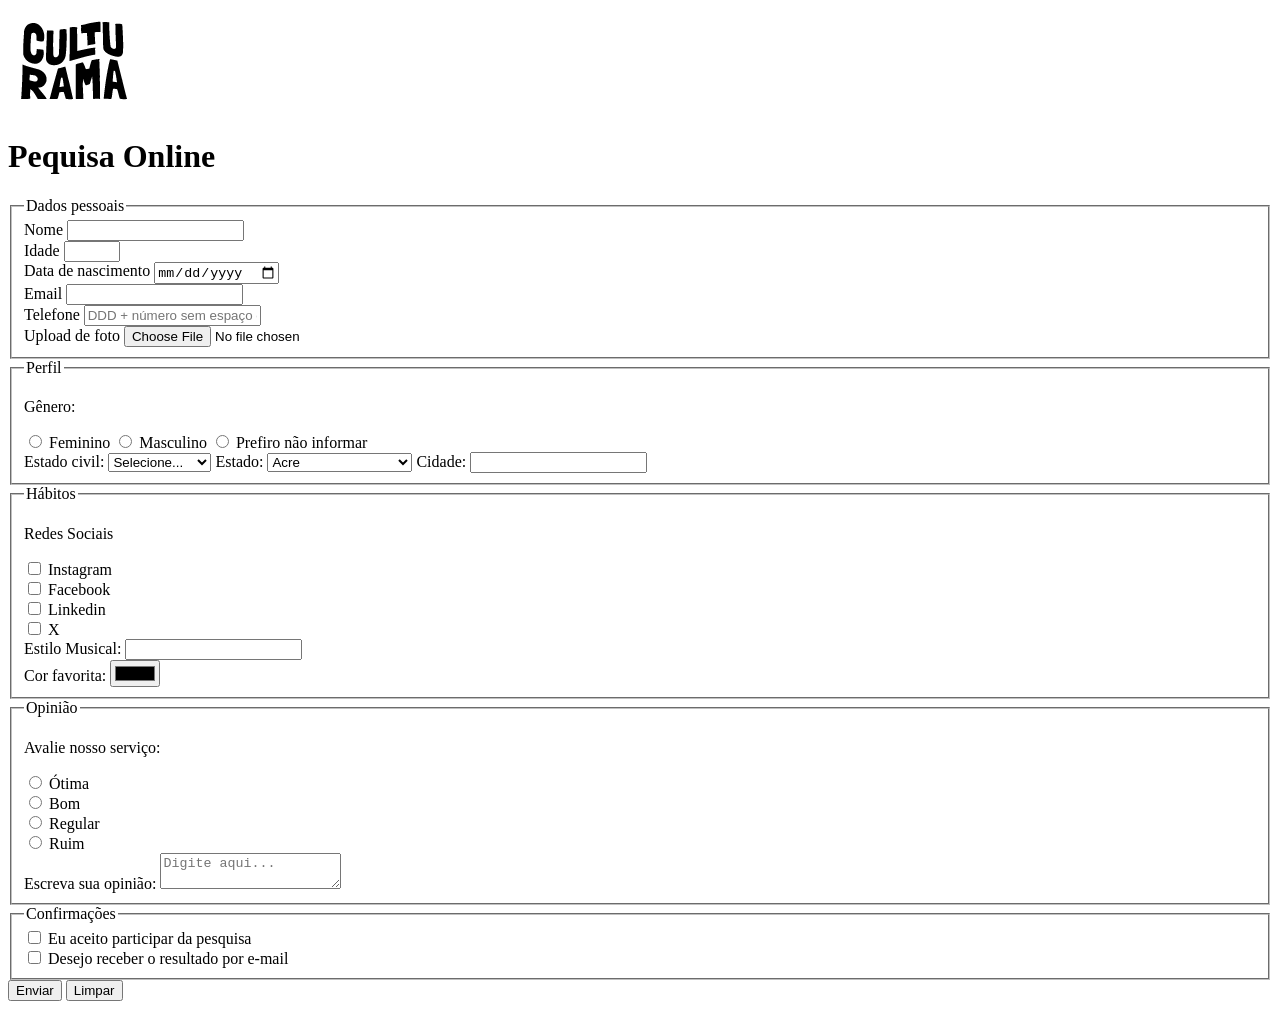
==== index.html @ 29212499 "Adiciona logo" ====
<!DOCTYPE html>
<html lang="pt-br">
<head>
    <meta charset="UTF-8">
    <meta name="viewport" content="width=device-width, initial-scale=1.0">
    <link rel="icon" href="culturama-favico.png">
    <title>Pesquisa Culturama</title>
</head>
<body>
    <header>
        <img src="img/logo-culturama.png" alt="logo culturama">
        <h1>Pequisa Online</h1>
    </header>
    <section>
        <form action="">
            
            <fieldset>
                <!--Dados pessoais-->
                <legend>Dados pessoais</legend>
                
                <label for="name">Nome</label>
                <input id="name" type="text" name="userName" required>
                <br>
                <label for="age">Idade</label>
                <input id="age" type="number" name="userAge" min="12" max="100" required>
                <br>
                <label for="birthDate">Data de nascimento</label>
                <input id="birthDate" type="date" name="userBirthDate">
                <br>
                <label for="email">Email</label>
                <input id="email" type="email" name="userEmail" required>
                <br>
                <label for="phoneNumber">Telefone</label>
                <input id="phoneNumber" type="tel" name="userPhoneNumber" pattern="[0-9]{11}" placeholder="DDD + número sem espaço ou hífen">
                <br>
                <label for="image">Upload de foto</label>
                <input id="image" type="file" accept="image/*" name="userImage">
                <br>
            </fieldset>
            
            <fieldset>
                <!-- Perfil -->
                <legend>Perfil</legend>

                <p>Gênero:</p>
                <input id="fem" type="radio" name="userGender" value="Feminino">
                <label for="fem">Feminino</label>

                <input id="masc" type="radio" name="userGender" value="Masculino">
                <label for="masc">Masculino</label>

                <input id="notInformed" type="radio" name="userGender" value="notInformed">
                <label for="notInformed">Prefiro não informar</label>
                <br>

                <label for="maritalStatus">Estado civil:</label>
                <select id="maritalStatus" name="userMaritalStatus">
                    <option value="notInformed">Selecione...</option>
                    <option value="casado">Casado</option>
                    <option value="solteiro">Solteiro</option>
                    <option value="divorciado">Divorciado</option>
                    <option value="casado">União estável</option>
                </select>

                <label for="state">Estado:</label>
                <select id="state" name="userState" required>
                    <option value="acre">Acre</option>
                    <option value="alagoas">Alagoas</option>
                    <option value="amapa">Amapá</option>
                    <option value="amazonas">Amazonas</option>
                    <option value="bahia">Bahia</option>
                    <option value="ceara">Ceará</option>
                    <option value="distritoFederal">Distrito Federal</option>
                    <option value="espiritoSanto">Espirito Santo</option>
                    <option value="goias">Goiás</option>
                    <option value="maranhao">Maranhão</option>
                    <option value="matoGrossoDoSul">Mato Grosso do Sul</option>
                    <option value="matoGrosso">Mato Grosso</option>
                    <option value="minasGerais">Minas Gerais</option>
                    <option value="para">Pará</option>
                    <option value="paraiba">Paraíba</option>
                    <option value="parana">Paraná</option>
                    <option value="pernambuco">Pernambuco</option>
                    <option value="piaui">Piauí</option>
                    <option value="rioDeJaneiro">Rio de Janeiro</option>
                    <option value="rioGrandeDoNorte">Rio Grande do Norte</option>
                    <option value="rioGrandeDoSul">Rio Grande do Sul</option>
                    <option value="rondonia">Rondônia</option>
                    <option value="roraima">Roraima</option>
                    <option value="santaCatarina">Santa Catarina</option>
                    <option value="saoPaulo">São Paulo</option>
                    <option value="sergipe">Sergipe</option>
                    <option value="tocantins">Tocantins</option>
                </select>

                <label for="city">Cidade: </label>
                <input id="city" type="text" name="userCity">
            </fieldset>

            <fieldset>
                <!--Habitos-->
                <legend>Hábitos</legend>

                <p>Redes Sociais</p>
                <input id="instagram" type="checkbox" name="userSocial" value="instagram">
                <label for="instagram">Instagram</label>
                <br>
                <input id="facebook" type="checkbox" name="userSocial" value="facebook">
                <label for="facebook">Facebook</label>
                <br>
                <input id="linkedin" type="checkbox" name="userSocial" value="linkedin">
                <label for="linkedin">Linkedin</label>
                <br>
                <input id="x" type="checkbox" name="userSocial" value="x">
                <label for="x">X</label>
                <br>
                <label for="musicStyle">Estilo Musical:</label>
                <input list="styleTypes" id="musicStyle" name="userMusicStyle" type="text">
                <datalist id="styleTypes">
                    <option value="Rock">
                    <option value="Pop">
                    <option value="Samba">
                    <option value="Sertanejo">
                </datalist>
                <br>
                <label for="favoriteColor">Cor favorita:</label>
                <input type="color" name="userFavoriteColor" id="favoriteColor">
            </fieldset>

            <fieldset>
                <!--Avaliacao-->
                <legend>Opinião</legend>
                <p>Avalie nosso serviço:</p>

                <input type="radio" name="userSatisfaction" id="otimo" value="otima">
                <label for="otimo">Ótima</label><br>

                <input type="radio" name="userSatisfaction" id="bom" value="bom">
                <label for="bom">Bom</label><br>

                <input type="radio" name="userSatisfaction" id="regular" value="regular">
                <label for="regular">Regular</label><br>

                <input type="radio" name="userSatisfaction" id="ruim" value="ruim">
                <label for="ruim">Ruim</label><br>

                <label for="comment">Escreva sua opinião:</label>
                <textarea name="userComment" id="comment" placeholder="Digite aqui..."></textarea>

            </fieldset>

            <fieldset>
                <legend>Confirmações</legend>

                <input type="checkbox" name="userLgpd" id="userLgpdTerm" value="accepted" required>
                <label for="userLgpdTerm">Eu aceito participar da pesquisa</label><br>

                <input type="checkbox" name="userGetResult" id="getResult" value="accepted">
                <label for="getResult">Desejo receber o resultado por e-mail</label><br>

            </fieldset>

            <button type="submit">Enviar</button>
            <button type="reset">Limpar</button>
        </form>
    </section>
</body>
</html>
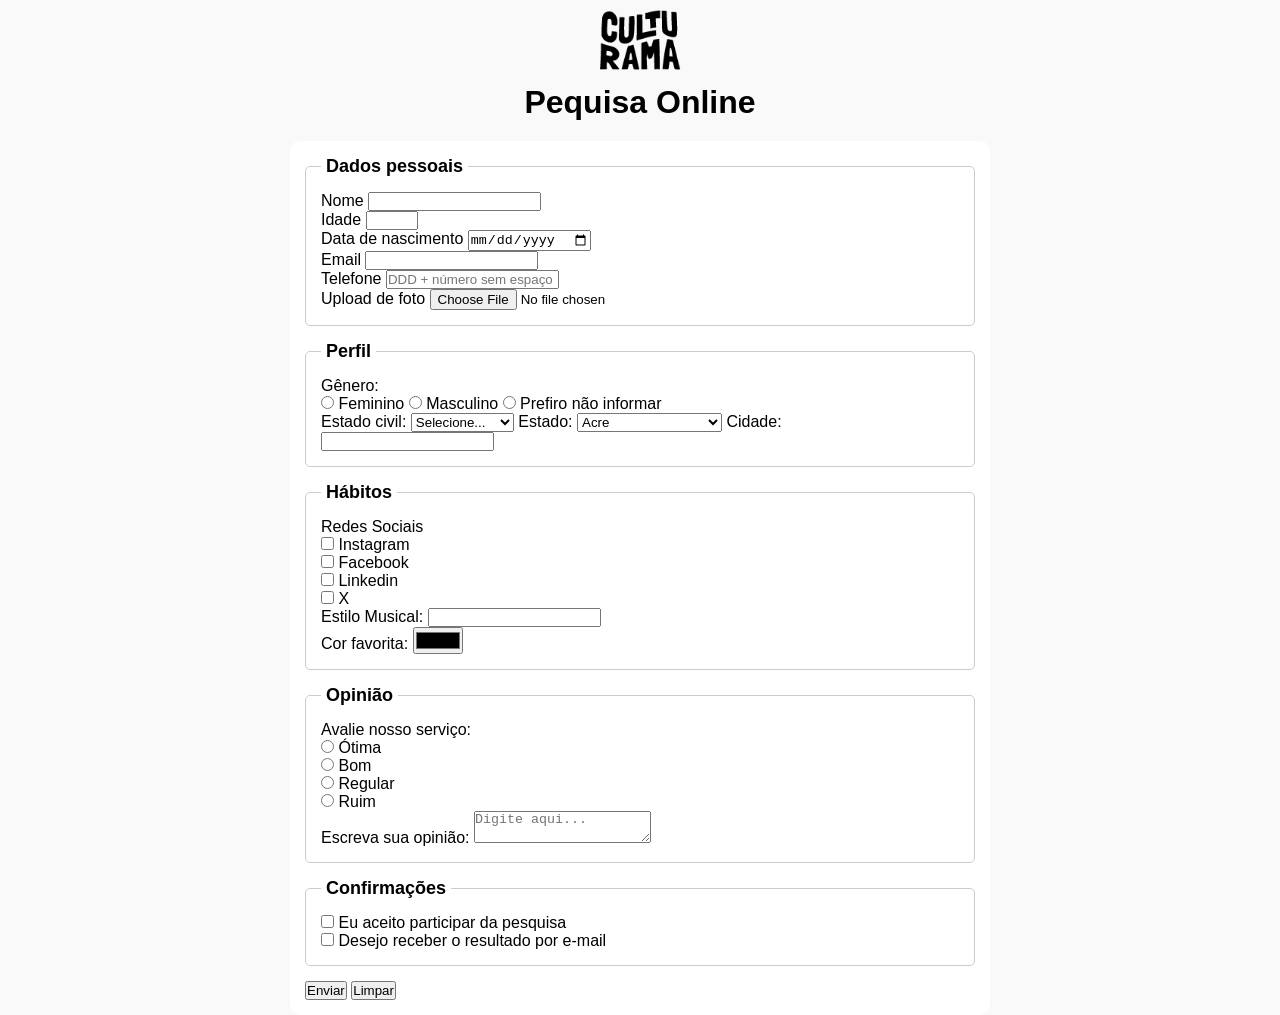
==== commit b5bf3a3d: "Adiciona estilo ao css" ====
--- a/index.html
+++ b/index.html
@@ -4,165 +4,172 @@
     <meta charset="UTF-8">
     <meta name="viewport" content="width=device-width, initial-scale=1.0">
     <link rel="icon" href="culturama-favico.png">
+    <link rel="stylesheet" href="css/style.css">
+    <link rel="preconnect" href="https://fonts.googleapis.com">
+    <link rel="preconnect" href="https://fonts.gstatic.com" crossorigin>
+    <link href="https://fonts.googleapis.com/css2?family=Fjalla+One&family=Work+Sans&display=swap" rel="stylesheet">
+
     <title>Pesquisa Culturama</title>
 </head>
 <body>
-    <header>
-        <img src="img/logo-culturama.png" alt="logo culturama">
-        <h1>Pequisa Online</h1>
-    </header>
-    <section>
-        <form action="">
-            
-            <fieldset>
-                <!--Dados pessoais-->
-                <legend>Dados pessoais</legend>
+    <main>
+        <header>
+            <img src="img/logo-culturama.png" alt="logo culturama">
+            <h1>Pequisa Online</h1>
+        </header>
+        <section>
+            <form action="">
                 
-                <label for="name">Nome</label>
-                <input id="name" type="text" name="userName" required>
-                <br>
-                <label for="age">Idade</label>
-                <input id="age" type="number" name="userAge" min="12" max="100" required>
-                <br>
-                <label for="birthDate">Data de nascimento</label>
-                <input id="birthDate" type="date" name="userBirthDate">
-                <br>
-                <label for="email">Email</label>
-                <input id="email" type="email" name="userEmail" required>
-                <br>
-                <label for="phoneNumber">Telefone</label>
-                <input id="phoneNumber" type="tel" name="userPhoneNumber" pattern="[0-9]{11}" placeholder="DDD + número sem espaço ou hífen">
-                <br>
-                <label for="image">Upload de foto</label>
-                <input id="image" type="file" accept="image/*" name="userImage">
-                <br>
-            </fieldset>
-            
-            <fieldset>
-                <!-- Perfil -->
-                <legend>Perfil</legend>
+                <fieldset>
+                    <!--Dados pessoais-->
+                    <legend>Dados pessoais</legend>
+                    
+                    <label for="name">Nome</label>
+                    <input id="name" type="text" name="userName" required>
+                    <br>
+                    <label for="age">Idade</label>
+                    <input id="age" type="number" name="userAge" min="12" max="100" required>
+                    <br>
+                    <label for="birthDate">Data de nascimento</label>
+                    <input id="birthDate" type="date" name="userBirthDate">
+                    <br>
+                    <label for="email">Email</label>
+                    <input id="email" type="email" name="userEmail" required>
+                    <br>
+                    <label for="phoneNumber">Telefone</label>
+                    <input id="phoneNumber" type="tel" name="userPhoneNumber" pattern="[0-9]{11}" placeholder="DDD + número sem espaço ou hífen">
+                    <br>
+                    <label for="image">Upload de foto</label>
+                    <input id="image" type="file" accept="image/*" name="userImage">
+                    <br>
+                </fieldset>
+                
+                <fieldset>
+                    <!-- Perfil -->
+                    <legend>Perfil</legend>
 
-                <p>Gênero:</p>
-                <input id="fem" type="radio" name="userGender" value="Feminino">
-                <label for="fem">Feminino</label>
+                    <p>Gênero:</p>
+                    <input id="fem" type="radio" name="userGender" value="Feminino">
+                    <label for="fem">Feminino</label>
 
-                <input id="masc" type="radio" name="userGender" value="Masculino">
-                <label for="masc">Masculino</label>
+                    <input id="masc" type="radio" name="userGender" value="Masculino">
+                    <label for="masc">Masculino</label>
 
-                <input id="notInformed" type="radio" name="userGender" value="notInformed">
-                <label for="notInformed">Prefiro não informar</label>
-                <br>
+                    <input id="notInformed" type="radio" name="userGender" value="notInformed">
+                    <label for="notInformed">Prefiro não informar</label>
+                    <br>
 
-                <label for="maritalStatus">Estado civil:</label>
-                <select id="maritalStatus" name="userMaritalStatus">
-                    <option value="notInformed">Selecione...</option>
-                    <option value="casado">Casado</option>
-                    <option value="solteiro">Solteiro</option>
-                    <option value="divorciado">Divorciado</option>
-                    <option value="casado">União estável</option>
-                </select>
+                    <label for="maritalStatus">Estado civil:</label>
+                    <select id="maritalStatus" name="userMaritalStatus">
+                        <option value="notInformed">Selecione...</option>
+                        <option value="casado">Casado</option>
+                        <option value="solteiro">Solteiro</option>
+                        <option value="divorciado">Divorciado</option>
+                        <option value="casado">União estável</option>
+                    </select>
 
-                <label for="state">Estado:</label>
-                <select id="state" name="userState" required>
-                    <option value="acre">Acre</option>
-                    <option value="alagoas">Alagoas</option>
-                    <option value="amapa">Amapá</option>
-                    <option value="amazonas">Amazonas</option>
-                    <option value="bahia">Bahia</option>
-                    <option value="ceara">Ceará</option>
-                    <option value="distritoFederal">Distrito Federal</option>
-                    <option value="espiritoSanto">Espirito Santo</option>
-                    <option value="goias">Goiás</option>
-                    <option value="maranhao">Maranhão</option>
-                    <option value="matoGrossoDoSul">Mato Grosso do Sul</option>
-                    <option value="matoGrosso">Mato Grosso</option>
-                    <option value="minasGerais">Minas Gerais</option>
-                    <option value="para">Pará</option>
-                    <option value="paraiba">Paraíba</option>
-                    <option value="parana">Paraná</option>
-                    <option value="pernambuco">Pernambuco</option>
-                    <option value="piaui">Piauí</option>
-                    <option value="rioDeJaneiro">Rio de Janeiro</option>
-                    <option value="rioGrandeDoNorte">Rio Grande do Norte</option>
-                    <option value="rioGrandeDoSul">Rio Grande do Sul</option>
-                    <option value="rondonia">Rondônia</option>
-                    <option value="roraima">Roraima</option>
-                    <option value="santaCatarina">Santa Catarina</option>
-                    <option value="saoPaulo">São Paulo</option>
-                    <option value="sergipe">Sergipe</option>
-                    <option value="tocantins">Tocantins</option>
-                </select>
+                    <label for="state">Estado:</label>
+                    <select id="state" name="userState" required>
+                        <option value="acre">Acre</option>
+                        <option value="alagoas">Alagoas</option>
+                        <option value="amapa">Amapá</option>
+                        <option value="amazonas">Amazonas</option>
+                        <option value="bahia">Bahia</option>
+                        <option value="ceara">Ceará</option>
+                        <option value="distritoFederal">Distrito Federal</option>
+                        <option value="espiritoSanto">Espirito Santo</option>
+                        <option value="goias">Goiás</option>
+                        <option value="maranhao">Maranhão</option>
+                        <option value="matoGrossoDoSul">Mato Grosso do Sul</option>
+                        <option value="matoGrosso">Mato Grosso</option>
+                        <option value="minasGerais">Minas Gerais</option>
+                        <option value="para">Pará</option>
+                        <option value="paraiba">Paraíba</option>
+                        <option value="parana">Paraná</option>
+                        <option value="pernambuco">Pernambuco</option>
+                        <option value="piaui">Piauí</option>
+                        <option value="rioDeJaneiro">Rio de Janeiro</option>
+                        <option value="rioGrandeDoNorte">Rio Grande do Norte</option>
+                        <option value="rioGrandeDoSul">Rio Grande do Sul</option>
+                        <option value="rondonia">Rondônia</option>
+                        <option value="roraima">Roraima</option>
+                        <option value="santaCatarina">Santa Catarina</option>
+                        <option value="saoPaulo">São Paulo</option>
+                        <option value="sergipe">Sergipe</option>
+                        <option value="tocantins">Tocantins</option>
+                    </select>
 
-                <label for="city">Cidade: </label>
-                <input id="city" type="text" name="userCity">
-            </fieldset>
+                    <label for="city">Cidade: </label>
+                    <input id="city" type="text" name="userCity">
+                </fieldset>
 
-            <fieldset>
-                <!--Habitos-->
-                <legend>Hábitos</legend>
+                <fieldset>
+                    <!--Habitos-->
+                    <legend>Hábitos</legend>
 
-                <p>Redes Sociais</p>
-                <input id="instagram" type="checkbox" name="userSocial" value="instagram">
-                <label for="instagram">Instagram</label>
-                <br>
-                <input id="facebook" type="checkbox" name="userSocial" value="facebook">
-                <label for="facebook">Facebook</label>
-                <br>
-                <input id="linkedin" type="checkbox" name="userSocial" value="linkedin">
-                <label for="linkedin">Linkedin</label>
-                <br>
-                <input id="x" type="checkbox" name="userSocial" value="x">
-                <label for="x">X</label>
-                <br>
-                <label for="musicStyle">Estilo Musical:</label>
-                <input list="styleTypes" id="musicStyle" name="userMusicStyle" type="text">
-                <datalist id="styleTypes">
-                    <option value="Rock">
-                    <option value="Pop">
-                    <option value="Samba">
-                    <option value="Sertanejo">
-                </datalist>
-                <br>
-                <label for="favoriteColor">Cor favorita:</label>
-                <input type="color" name="userFavoriteColor" id="favoriteColor">
-            </fieldset>
+                    <p>Redes Sociais</p>
+                    <input id="instagram" type="checkbox" name="userSocial" value="instagram">
+                    <label for="instagram">Instagram</label>
+                    <br>
+                    <input id="facebook" type="checkbox" name="userSocial" value="facebook">
+                    <label for="facebook">Facebook</label>
+                    <br>
+                    <input id="linkedin" type="checkbox" name="userSocial" value="linkedin">
+                    <label for="linkedin">Linkedin</label>
+                    <br>
+                    <input id="x" type="checkbox" name="userSocial" value="x">
+                    <label for="x">X</label>
+                    <br>
+                    <label for="musicStyle">Estilo Musical:</label>
+                    <input list="styleTypes" id="musicStyle" name="userMusicStyle" type="text">
+                    <datalist id="styleTypes">
+                        <option value="Rock">
+                        <option value="Pop">
+                        <option value="Samba">
+                        <option value="Sertanejo">
+                    </datalist>
+                    <br>
+                    <label for="favoriteColor">Cor favorita:</label>
+                    <input type="color" name="userFavoriteColor" id="favoriteColor">
+                </fieldset>
 
-            <fieldset>
-                <!--Avaliacao-->
-                <legend>Opinião</legend>
-                <p>Avalie nosso serviço:</p>
+                <fieldset>
+                    <!--Avaliacao-->
+                    <legend>Opinião</legend>
+                    <p>Avalie nosso serviço:</p>
 
-                <input type="radio" name="userSatisfaction" id="otimo" value="otima">
-                <label for="otimo">Ótima</label><br>
+                    <input type="radio" name="userSatisfaction" id="otimo" value="otima">
+                    <label for="otimo">Ótima</label><br>
 
-                <input type="radio" name="userSatisfaction" id="bom" value="bom">
-                <label for="bom">Bom</label><br>
+                    <input type="radio" name="userSatisfaction" id="bom" value="bom">
+                    <label for="bom">Bom</label><br>
 
-                <input type="radio" name="userSatisfaction" id="regular" value="regular">
-                <label for="regular">Regular</label><br>
+                    <input type="radio" name="userSatisfaction" id="regular" value="regular">
+                    <label for="regular">Regular</label><br>
 
-                <input type="radio" name="userSatisfaction" id="ruim" value="ruim">
-                <label for="ruim">Ruim</label><br>
+                    <input type="radio" name="userSatisfaction" id="ruim" value="ruim">
+                    <label for="ruim">Ruim</label><br>
 
-                <label for="comment">Escreva sua opinião:</label>
-                <textarea name="userComment" id="comment" placeholder="Digite aqui..."></textarea>
+                    <label for="comment">Escreva sua opinião:</label>
+                    <textarea name="userComment" id="comment" placeholder="Digite aqui..."></textarea>
 
-            </fieldset>
+                </fieldset>
 
-            <fieldset>
-                <legend>Confirmações</legend>
+                <fieldset>
+                    <legend>Confirmações</legend>
 
-                <input type="checkbox" name="userLgpd" id="userLgpdTerm" value="accepted" required>
-                <label for="userLgpdTerm">Eu aceito participar da pesquisa</label><br>
+                    <input type="checkbox" name="userLgpd" id="userLgpdTerm" value="accepted" required>
+                    <label for="userLgpdTerm">Eu aceito participar da pesquisa</label><br>
 
-                <input type="checkbox" name="userGetResult" id="getResult" value="accepted">
-                <label for="getResult">Desejo receber o resultado por e-mail</label><br>
+                    <input type="checkbox" name="userGetResult" id="getResult" value="accepted">
+                    <label for="getResult">Desejo receber o resultado por e-mail</label><br>
 
-            </fieldset>
+                </fieldset>
 
-            <button type="submit">Enviar</button>
-            <button type="reset">Limpar</button>
-        </form>
-    </section>
+                <button type="submit">Enviar</button>
+                <button type="reset">Limpar</button>
+            </form>
+        </section>
+    </main>
 </body>
 </html>
--- a/css/style.css
+++ b/css/style.css
@@ -0,0 +1,48 @@
+*{
+    margin: 0;
+    padding: 0;
+    box-sizing: border-box;
+}
+
+body{
+    background-color: #f9f9f9;
+    font-family: "Work Sans", sans-serif;
+}
+
+main{
+    width: 100%;
+    max-width: 700px;
+    margin: 0 auto;
+}
+
+header{
+    text-align: center;
+    margin-bottom: 20px;
+}
+
+img{
+    width: 100px;
+}
+
+h1{
+    font-family: "Fjalla one", sans-serif;
+}
+
+form{
+    background-color: #FFFFFF;
+    padding: 15px;
+    border-radius: 10px;
+}
+
+fieldset{
+    padding: 15px;
+    border: 1px solid #cccccc;
+    border-radius: 5px;
+    margin-bottom: 15px;
+}
+
+legend{
+    font-weight: bold;
+    font-size: 18px;
+    padding: 0 5px;
+}
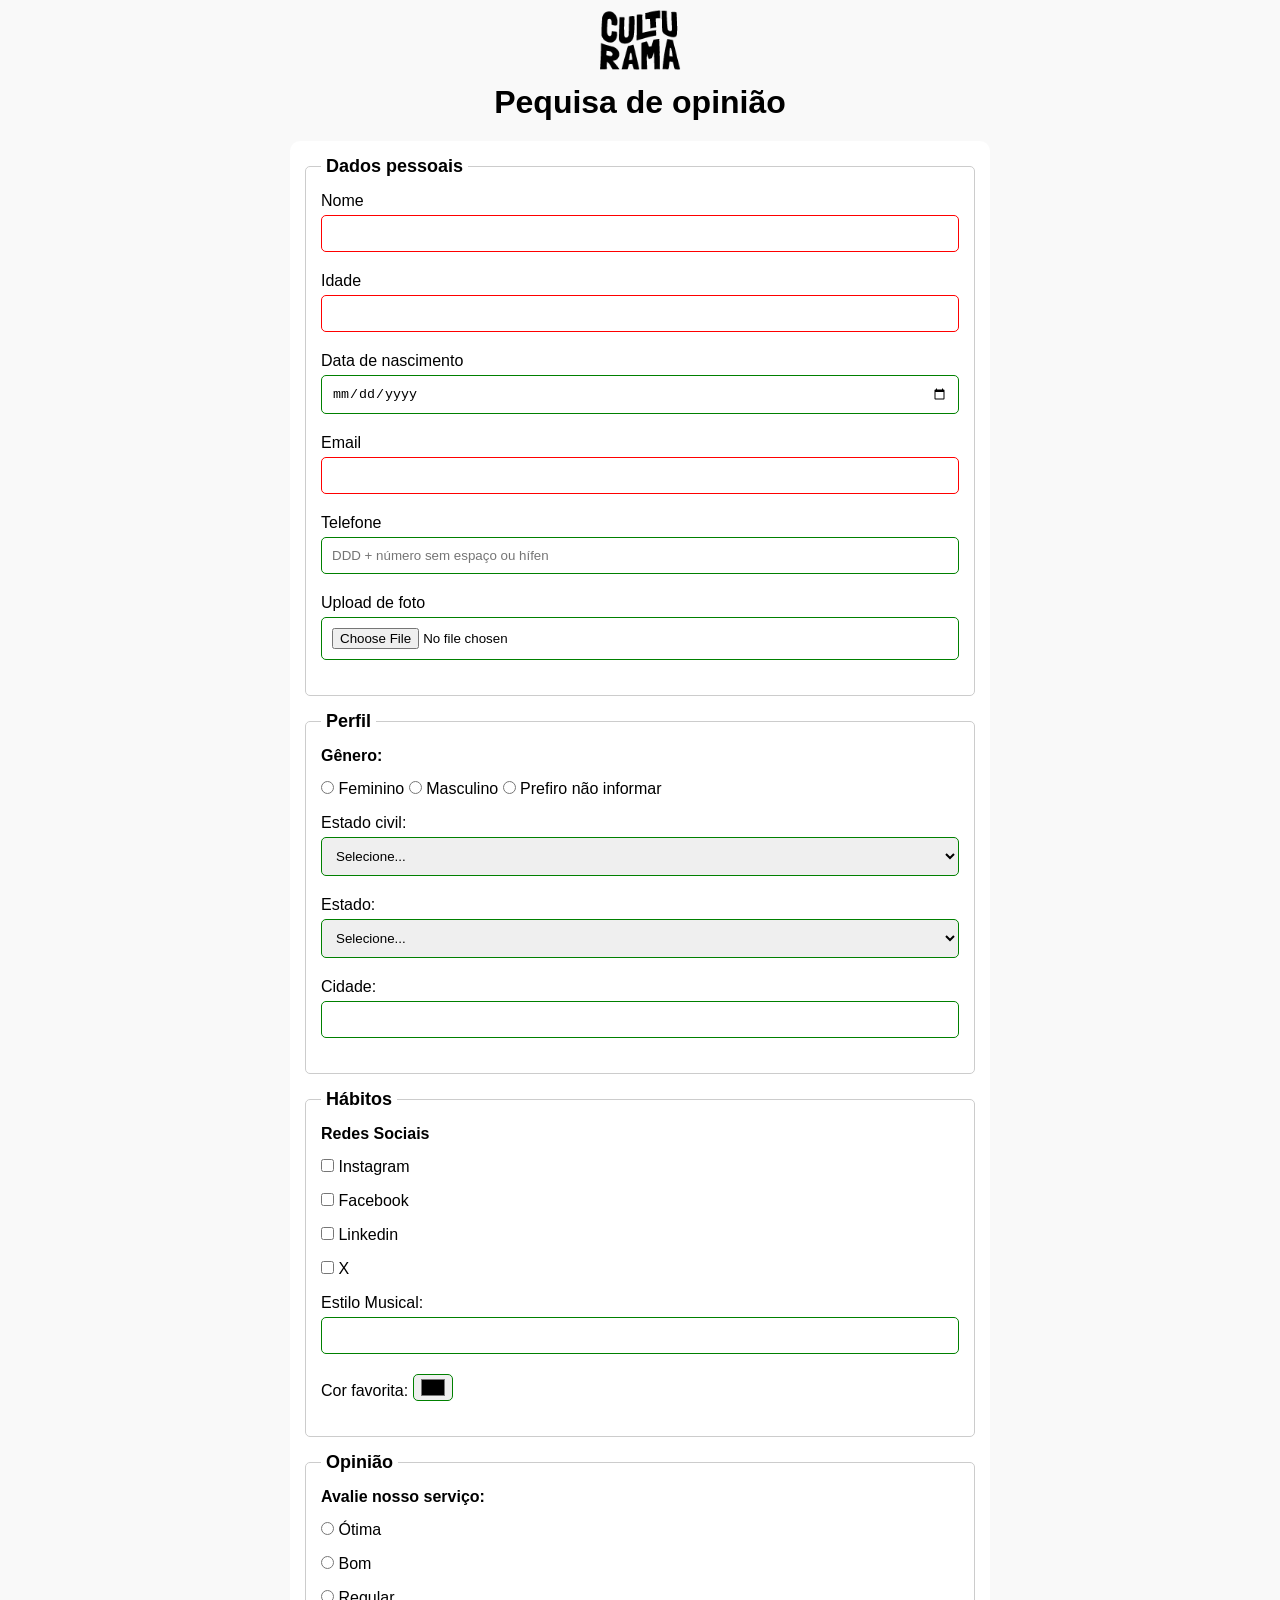
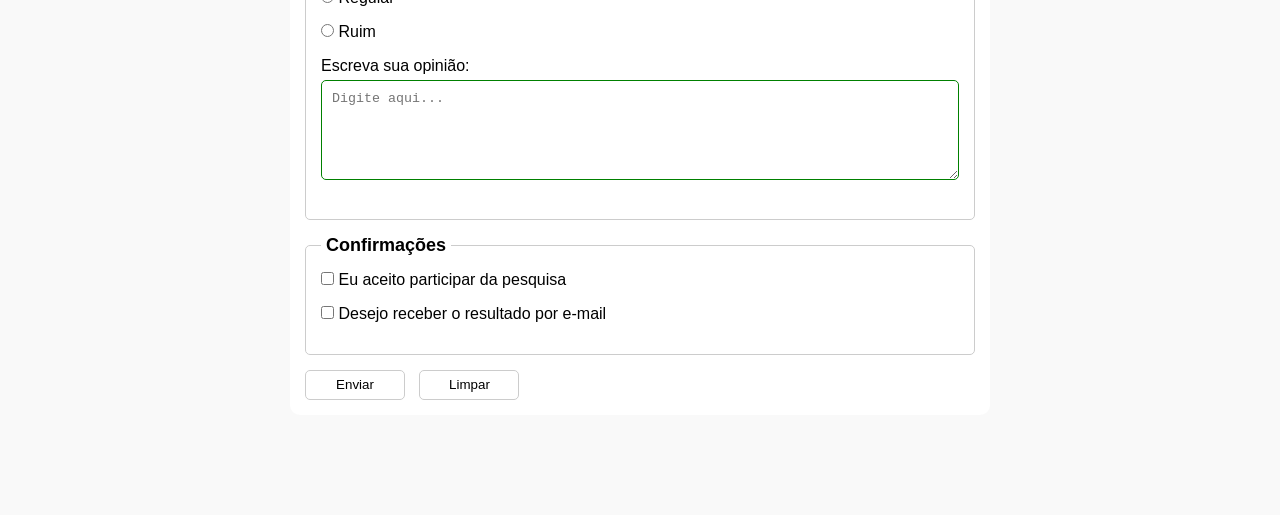
==== commit 7cf8117b: "Terminado estilo css e ajustado o h1" ====
--- a/index.html
+++ b/index.html
@@ -15,10 +15,10 @@
     <main>
         <header>
             <img src="img/logo-culturama.png" alt="logo culturama">
-            <h1>Pequisa Online</h1>
+            <h1>Pequisa de opinião</h1>
         </header>
         <section>
-            <form action="">
+            <form action="" method="get">
                 
                 <fieldset>
                     <!--Dados pessoais-->
@@ -70,6 +70,7 @@
 
                     <label for="state">Estado:</label>
                     <select id="state" name="userState" required>
+                        <option value="notInformed">Selecione...</option>
                         <option value="acre">Acre</option>
                         <option value="alagoas">Alagoas</option>
                         <option value="amapa">Amapá</option>
--- a/css/style.css
+++ b/css/style.css
@@ -32,6 +32,7 @@
     background-color: #FFFFFF;
     padding: 15px;
     border-radius: 10px;
+    margin-bottom: 100px;
 }
 
 fieldset{
@@ -45,4 +46,68 @@
     font-weight: bold;
     font-size: 18px;
     padding: 0 5px;
+}
+
+label{
+    display: inline-block;
+    margin-bottom: 5px;
+}
+
+p{
+    margin-bottom: 15px;
+    font-weight: bold;
+}
+
+input, select, textarea{
+    width: 100%;
+    padding: 10px;
+    margin-bottom: 20px;
+    border: 1px solid #cccccc;
+    border-radius: 5px;  
+}
+
+textarea{
+    min-height: 100px;
+}
+
+input[type="radio"],
+input[type="checkbox"]{
+    width: auto;
+}
+
+input[type="color"]{
+    width: 40px;
+    padding: 0 5px;
+}
+
+input:invalid, 
+select:invalid, 
+textarea:invalid{
+    border-color: red;
+}
+
+input:valid, 
+select:valid, 
+textarea:valid{
+    border-color: green;
+}
+
+button{
+    width: 100px;
+    height: 30px;
+    margin-right: 10px;
+    background-color: #FFFFFF;
+    border: 1px solid #cccccc;
+    border-radius: 5px;
+    cursor: pointer;
+}
+
+button[type="submit"]:hover{
+    background-color: green;
+    color: #FFFFFF;
+}
+
+button[type="reset"]:hover{
+    background-color: orangered;
+    color: #FFFFFF;
 }
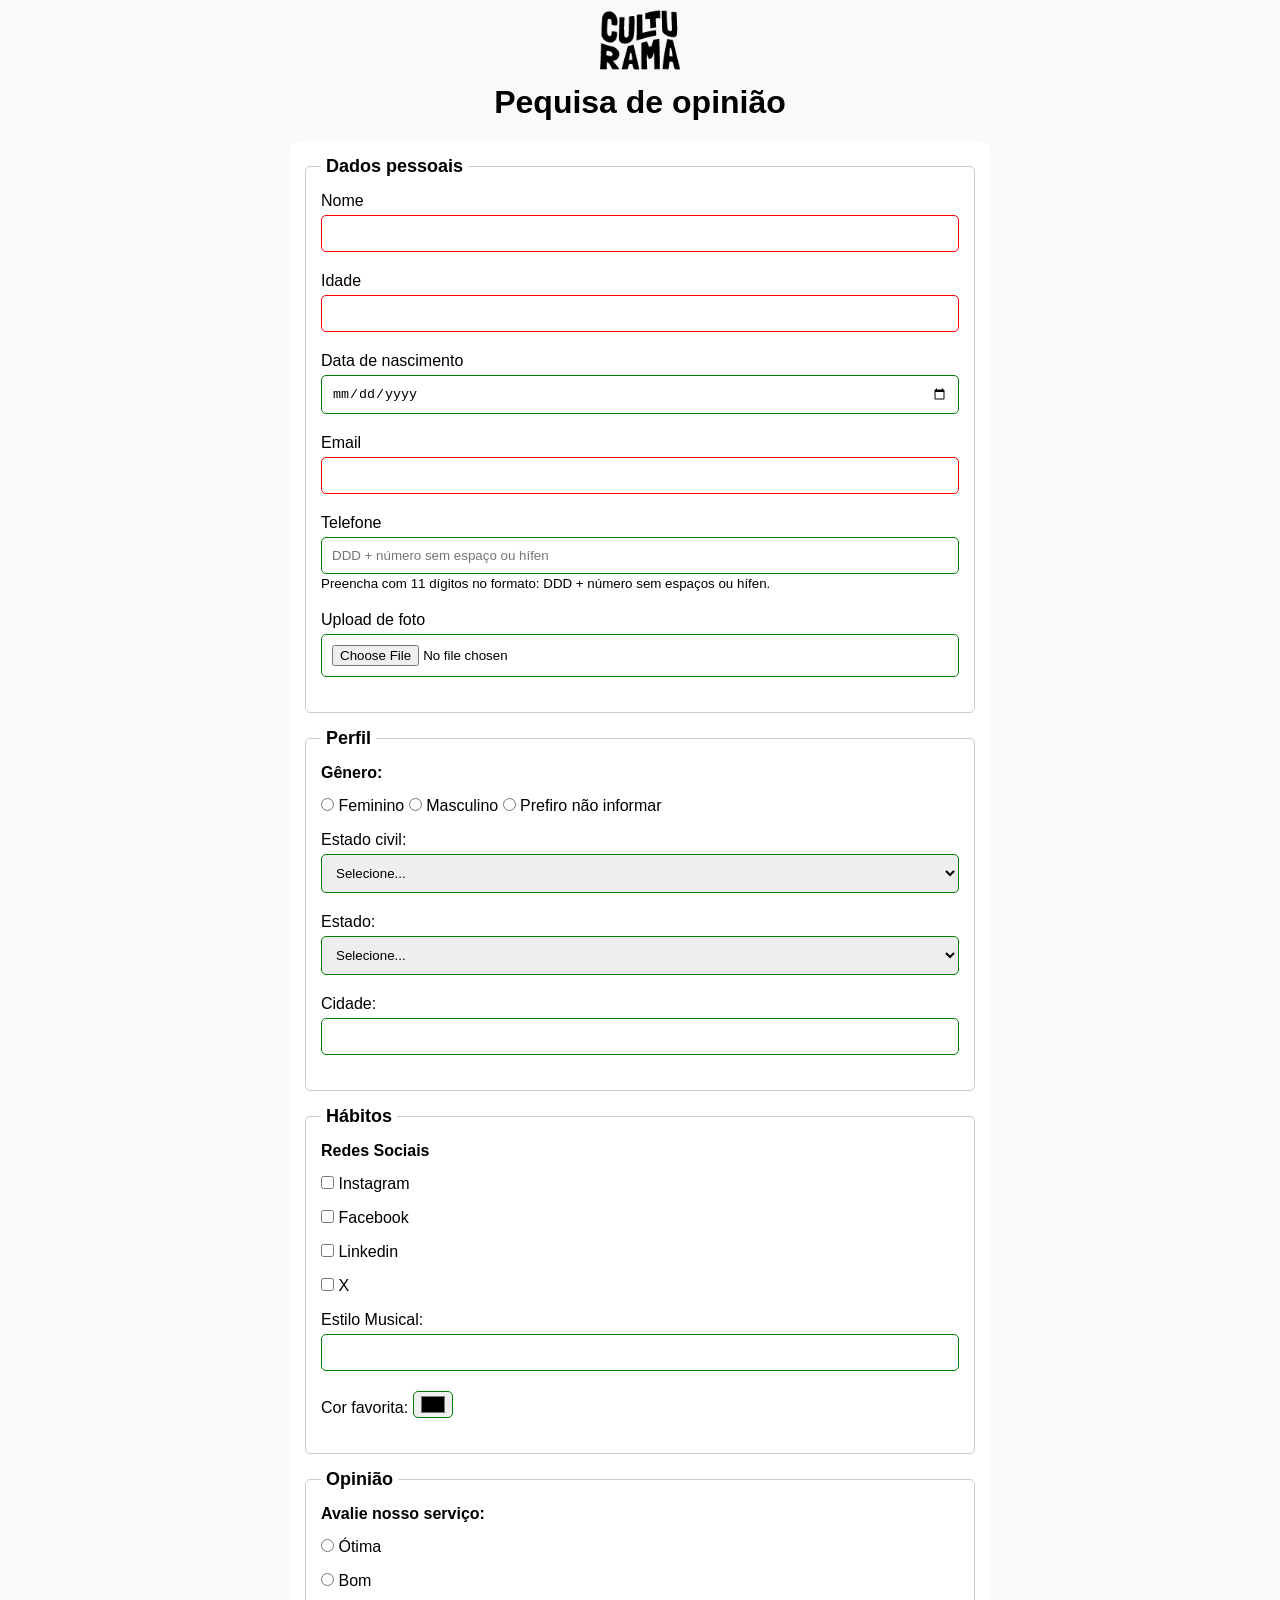
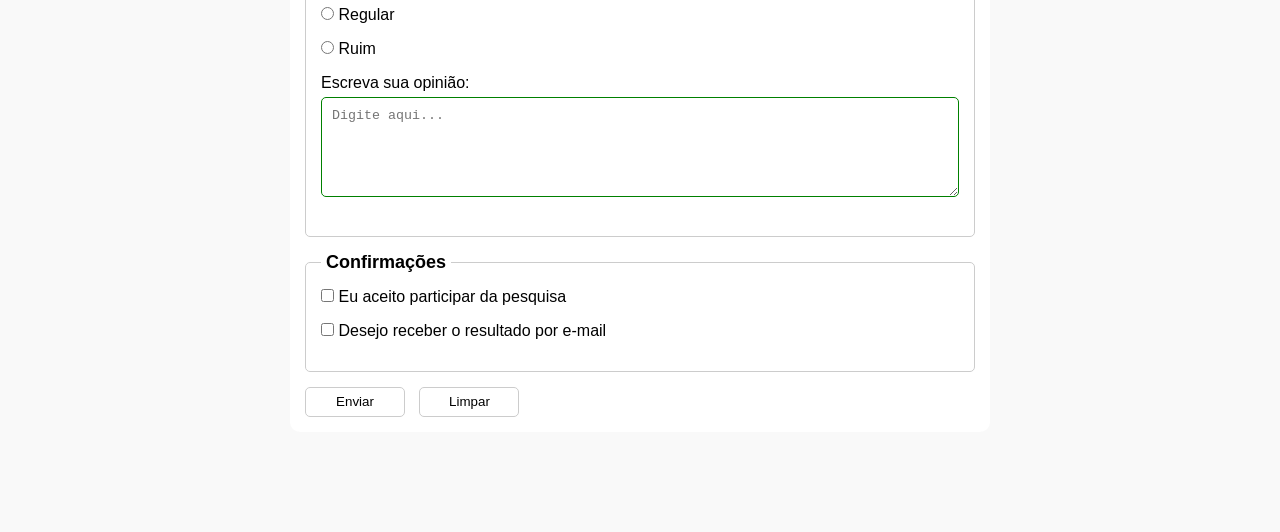
==== commit e30888d0: "Adiciona area ao campo de telefone" ====
--- a/index.html
+++ b/index.html
@@ -18,7 +18,7 @@
             <h1>Pequisa de opinião</h1>
         </header>
         <section>
-            <form action="" method="get">
+            <form action="sucesso.html" method="get">
                 
                 <fieldset>
                     <!--Dados pessoais-->
@@ -37,7 +37,8 @@
                     <input id="email" type="email" name="userEmail" required>
                     <br>
                     <label for="phoneNumber">Telefone</label>
-                    <input id="phoneNumber" type="tel" name="userPhoneNumber" pattern="[0-9]{11}" placeholder="DDD + número sem espaço ou hífen">
+                    <input id="phoneNumber" type="tel" name="userPhoneNumber" pattern="[0-9]{11}" placeholder="DDD + número sem espaço ou hífen" aria-describedby="phoneHelp">
+                    <small id="phoneHelp">Preencha com 11 dígitos no formato: DDD + número sem espaços ou hífen.</small>
                     <br>
                     <label for="image">Upload de foto</label>
                     <input id="image" type="file" accept="image/*" name="userImage">
--- a/css/style.css
+++ b/css/style.css
@@ -51,6 +51,15 @@
 label{
     display: inline-block;
     margin-bottom: 5px;
+}
+
+input[type="tel"]{
+    margin-bottom: 0;
+}
+
+small{
+    display: inline-block;
+    margin-bottom: 20px;
 }
 
 p{
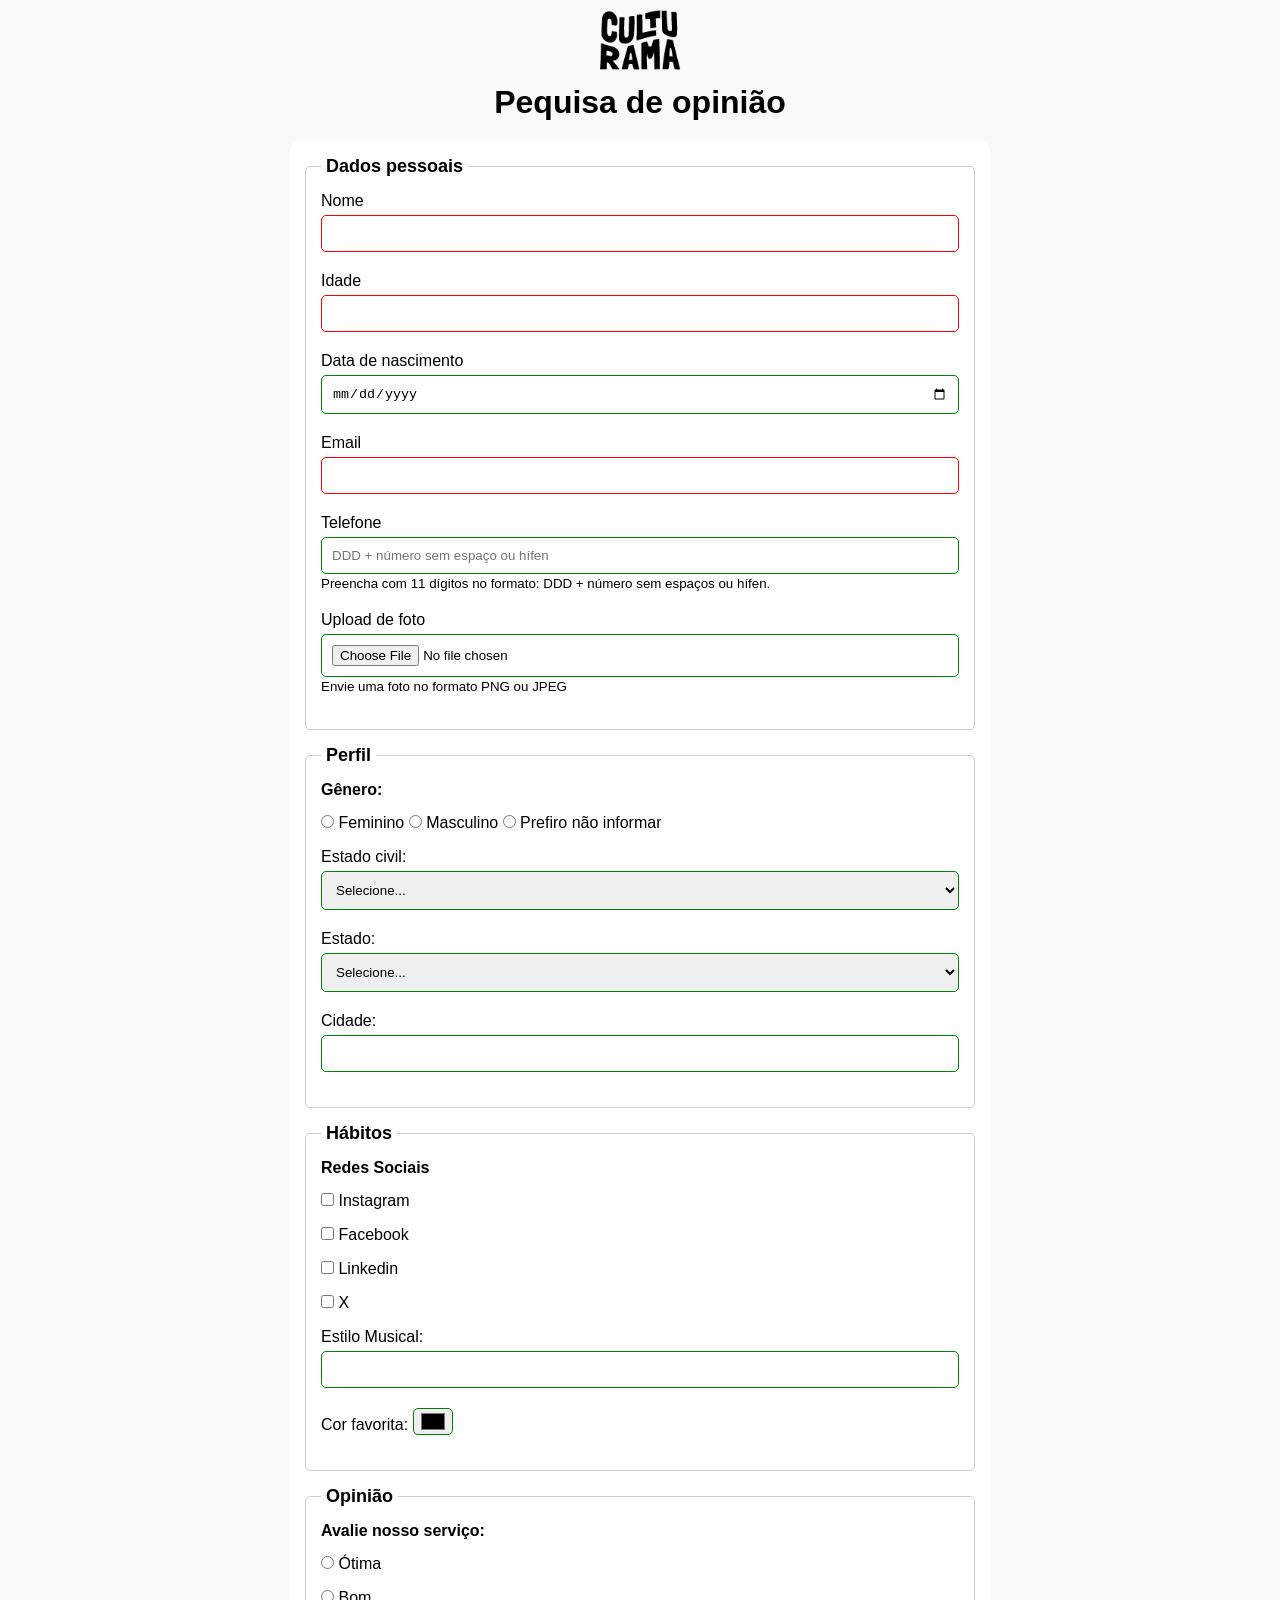
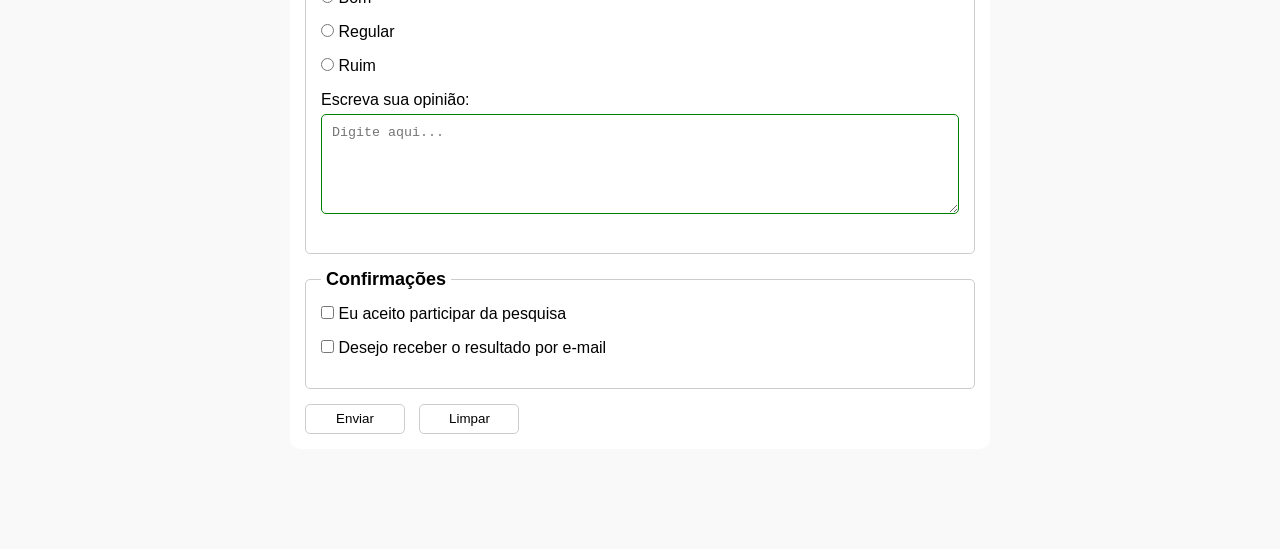
==== commit e75aa815: "Adiciona area ao campo de upload de foto" ====
--- a/index.html
+++ b/index.html
@@ -41,7 +41,8 @@
                     <small id="phoneHelp">Preencha com 11 dígitos no formato: DDD + número sem espaços ou hífen.</small>
                     <br>
                     <label for="image">Upload de foto</label>
-                    <input id="image" type="file" accept="image/*" name="userImage">
+                    <input id="image" type="file" accept="image/*" name="userImage" aria-describedby="imageHelp">
+                    <small id="imageHelp">Envie uma foto no formato PNG ou JPEG</small>
                     <br>
                 </fieldset>
                 
--- a/css/style.css
+++ b/css/style.css
@@ -53,7 +53,8 @@
     margin-bottom: 5px;
 }
 
-input[type="tel"]{
+input[type="tel"],
+input[type="file"]{
     margin-bottom: 0;
 }
 
